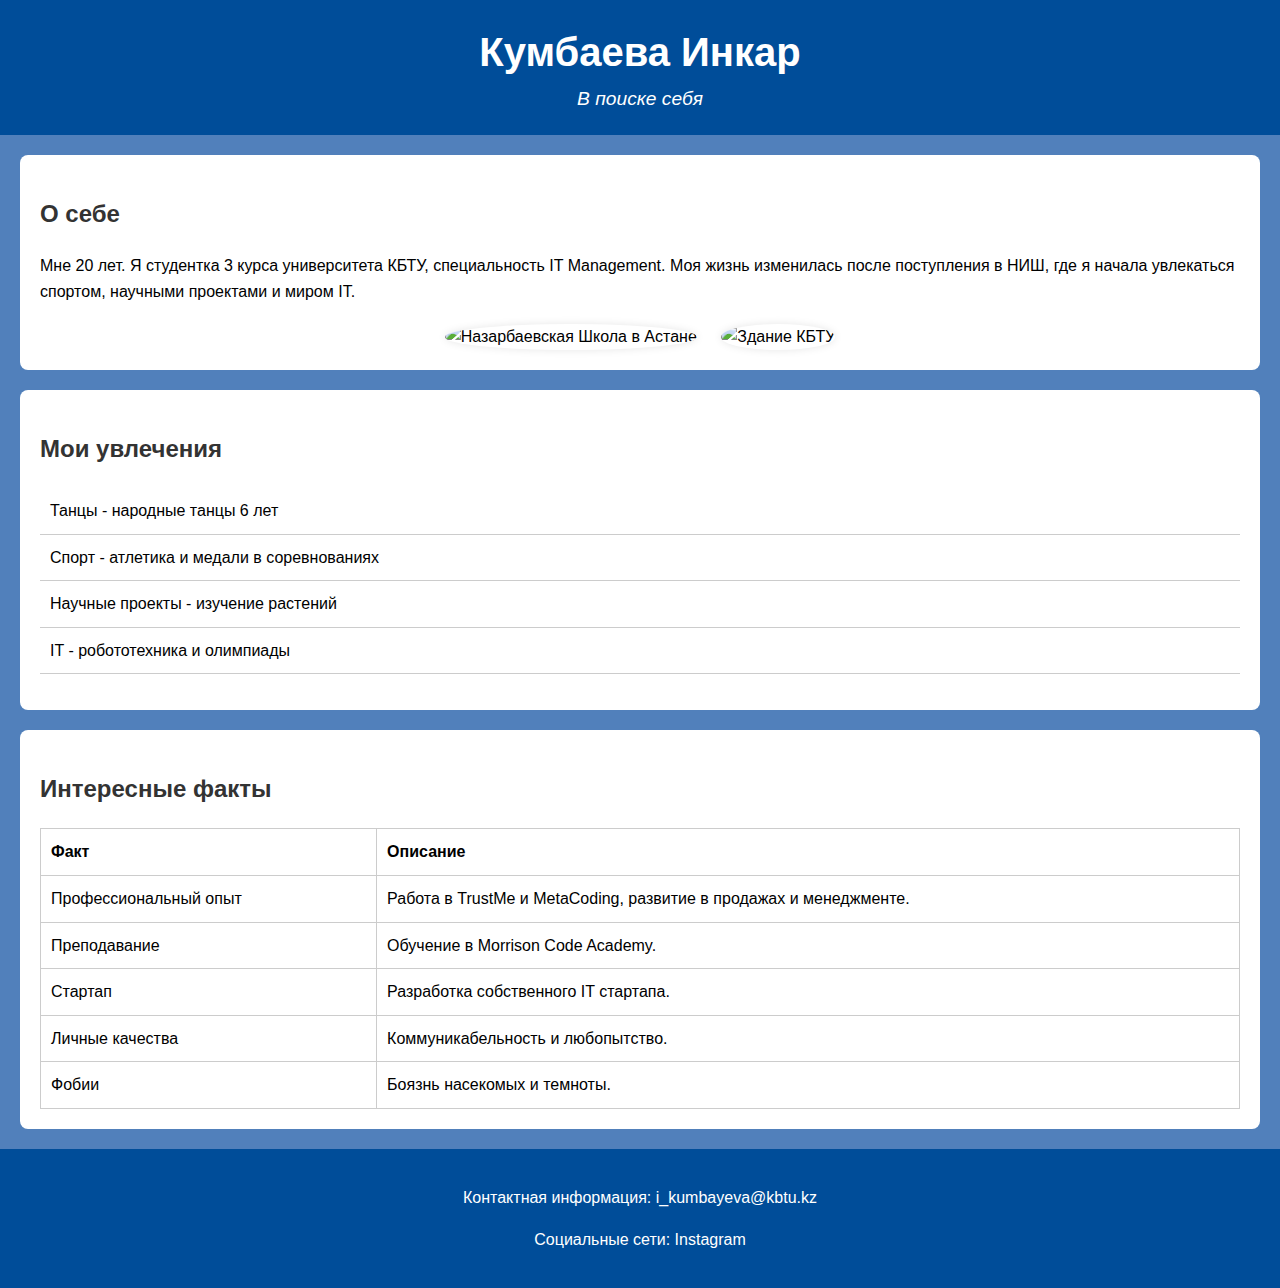
==== Bio/kia.html @ 2c6e0197 "Rename kia.html to Bio/kia.html" ====
<!DOCTYPE html>
<html lang="ru">
<head>
    <meta charset="UTF-8">
    <meta name="viewport" content="width=device-width, initial-scale=1.0">
    <link rel="stylesheet" href="kia.css">
    <title>Кумбаева Инкар - Личная страница</title>
</head>
<body>
    <header>
        <h1>Кумбаева Инкар</h1>
        <p>В поиске себя</p>
    </header>

    <section id="bio">
        <h2>О себе</h2>
        <p>Мне 20 лет. Я студентка 3 курса университета КБТУ, специальность IT Management. Моя жизнь изменилась после поступления в НИШ, где я начала увлекаться спортом, научными проектами и миром IT.</p>
        <div class="image-container">
            <img src="https://nisa.edu.kz/wp-content/uploads/2022/01/200122.jpg " alt="Назарбаевская Школа в Астане" class="bio-image">
            <img src="https://encrypted-tbn0.gstatic.com/images?q=tbn:ANd9GcSMQWPk-D56c3_AOtfAquJNeGeX_S0Aw9x6zg&s" alt="Здание КБТУ" class="bio-image">
        </div>
    </section>

    <section id="hobbies">
        <h2>Мои увлечения</h2>
        <ul>
            <li>Танцы - народные танцы 6 лет</li>
            <li>Спорт - атлетика и медали в соревнованиях</li>
            <li>Научные проекты - изучение растений</li>
            <li>IT - робототехника и олимпиады</li>
        </ul>
    </section>

    <section id="interesting-facts">
        <h2>Интересные факты</h2>
        <table>
            <tr>
                <th>Факт</th>
                <th>Описание</th>
            </tr>
            <tr>
                <td>Профессиональный опыт</td>
                <td>Работа в TrustMe и MetaCoding, развитие в продажах и менеджменте.</td>
            </tr>
            <tr>
                <td>Преподавание</td>
                <td>Обучение в Morrison Code Academy.</td>
            </tr>
            <tr>
                <td>Стартап</td>
                <td>Разработка собственного IT стартапа.</td>
            </tr>
            <tr>
                <td>Личные качества</td>
                <td>Коммуникабельность и любопытство.</td>
            </tr>
            <tr>
                <td>Фобии</td>
                <td>Боязнь насекомых и темноты.</td>
            </tr>
        </table>
    </section>

    <footer>
        <p>Контактная информация: <a href="mailto:i_kumbayeva@kbtu.kz">i_kumbayeva@kbtu.kz</a></p>
        <p>Социальные сети: <a href="https://www.instagram.com/kmbva_i?igsh=MTZmOWtlaGl5bjNyNA==">Instagram</a></p>
    </footer>
</body>
</html>
---- Bio/kia.css ----
body {
    font-family: Arial, sans-serif;
    line-height: 1.6;
    margin: 0;
    padding: 0;
    background-color: #5180BB;
}

header {
    background-color: #004d99;
    color: #ffffff;
    padding: 20px 0;
    text-align: center;
}

header h1 {
    margin: 0;
    font-size: 2.5em;
}

header p {
    font-size: 1.2em;
    margin: 0;
    font-style: italic;
}

section {
    background-color: #ffffff;
    padding: 20px;
    margin: 20px;
    border-radius: 8px;
}

h2 {
    color: #333333;
}

ul {
    list-style-type: none;
    padding: 0;
}

ul li {
    padding: 10px;
    border-bottom: 1px solid #cccccc;
}

table {
    width: 100%;
    border-collapse: collapse;
}

table th, table td {
    border: 1px solid #cccccc;
    padding: 10px;
    text-align: left;
}

footer {
    text-align: center;
    padding: 20px 0;
    background-color: #004d99;
    color: #ffffff;
}

footer a {
    color: #ffffff;
    text-decoration: none;
}

footer a:hover {
    text-decoration: underline;
}

.image-container {
    text-align: center;
    margin-top: 20px;
}

.bio-image {
    width: 150px;
    height: 150px;
    border-radius: 50%;
    margin: 0 10px;
    box-shadow: 0 0 8px rgba(0, 0, 0, 0.1);
}
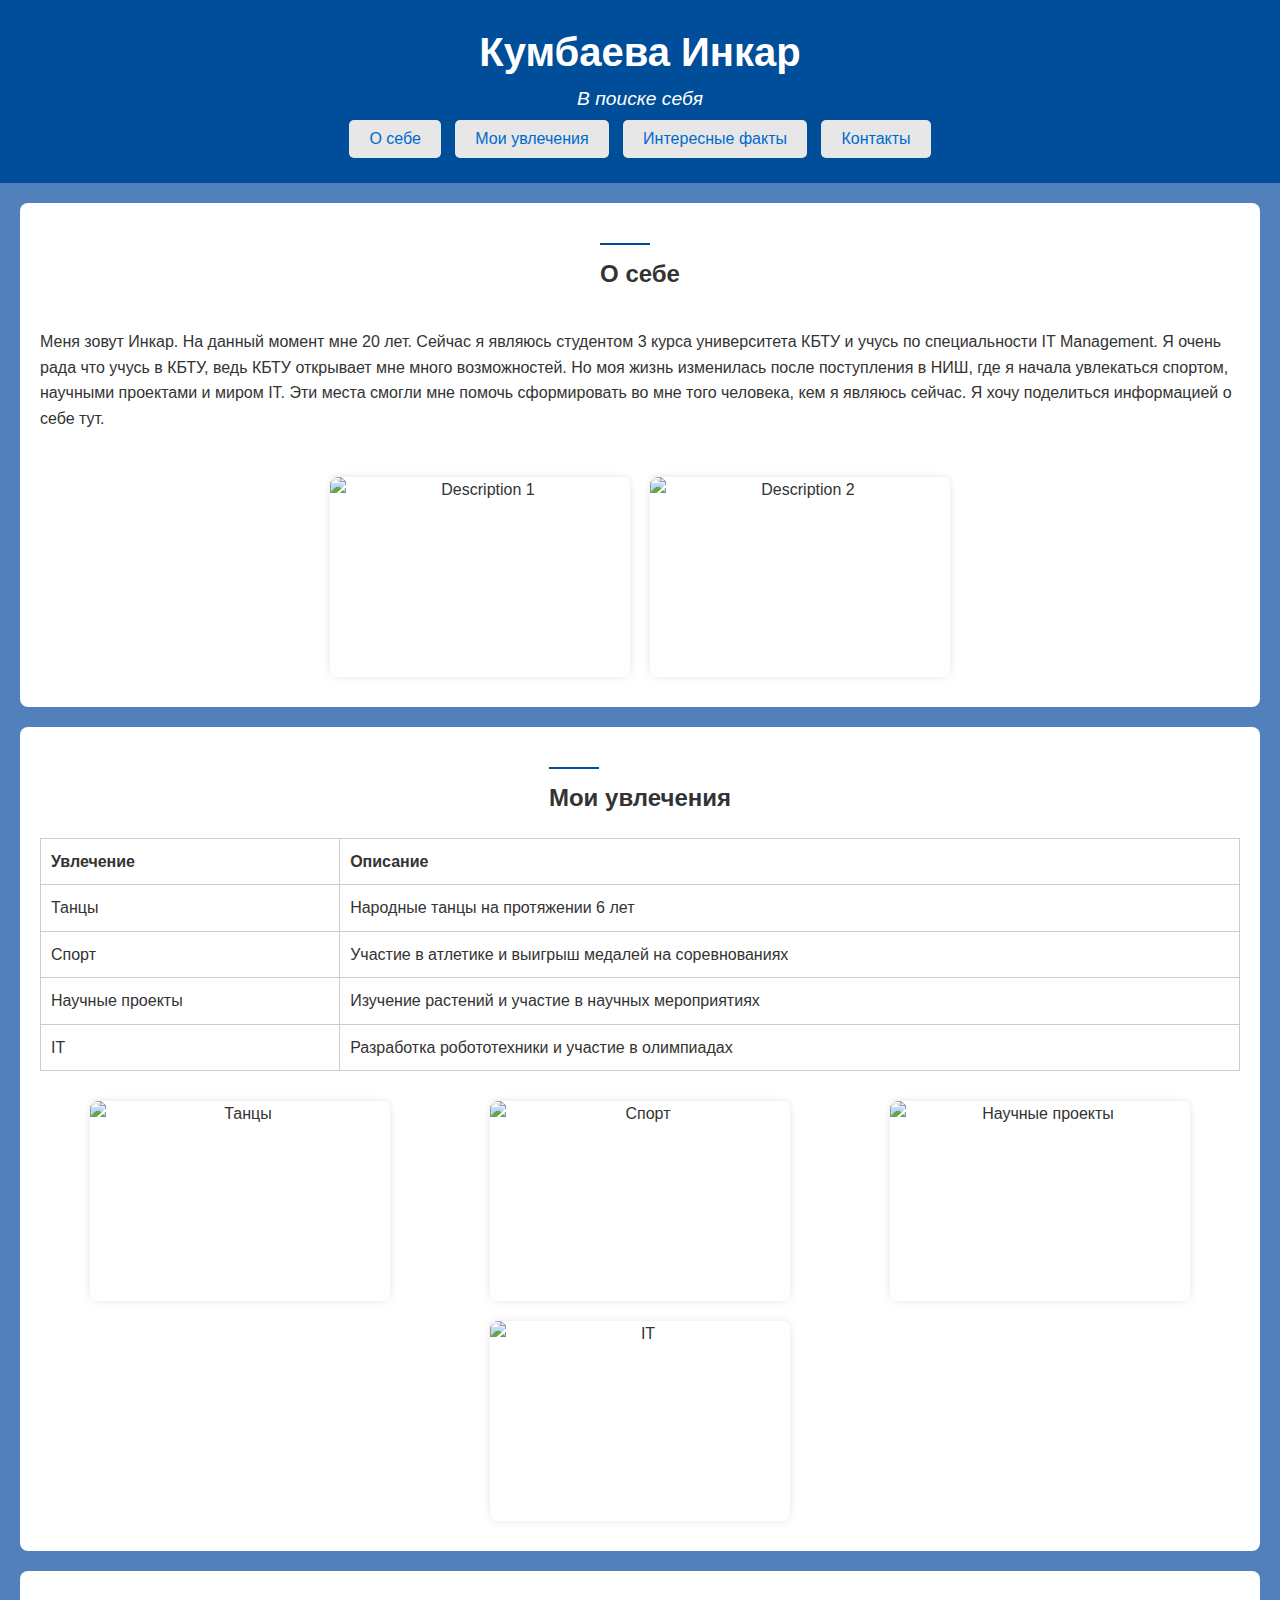
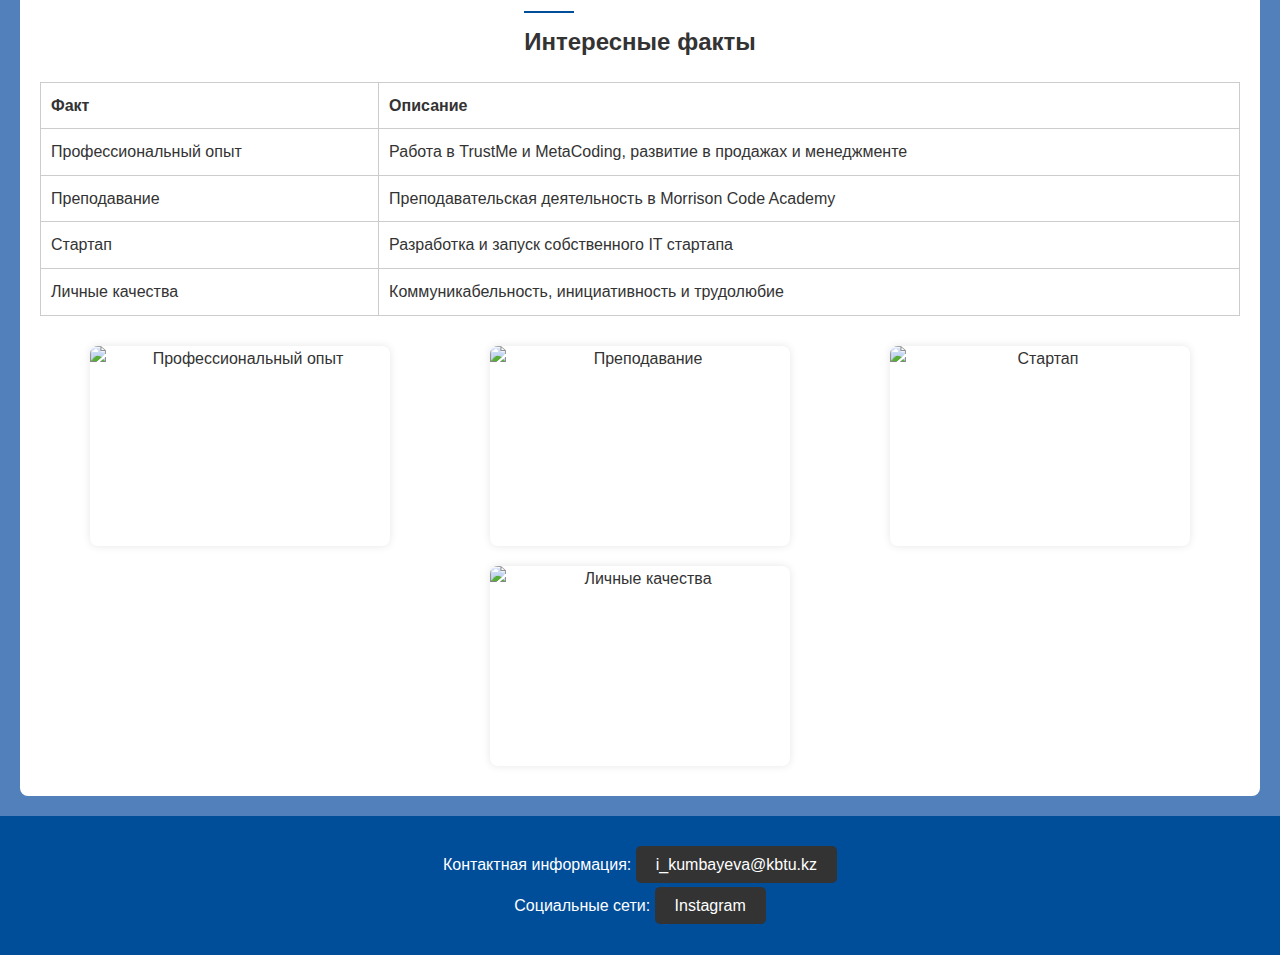
==== commit 26b2ef4e: "Update kia.html" ====
--- a/Bio/kia.html
+++ b/Bio/kia.html
@@ -10,25 +10,51 @@
     <header>
         <h1>Кумбаева Инкар</h1>
         <p>В поиске себя</p>
+        <button onclick="document.getElementById('bio').scrollIntoView();">О себе</button>
+        <button onclick="document.getElementById('hobbies').scrollIntoView();">Мои увлечения</button>
+        <button onclick="document.getElementById('interesting-facts').scrollIntoView();">Интересные факты</button>
+        <button onclick="document.getElementById('contact-info').scrollIntoView();">Контакты</button>
     </header>
 
     <section id="bio">
         <h2>О себе</h2>
-        <p>Мне 20 лет. Я студентка 3 курса университета КБТУ, специальность IT Management. Моя жизнь изменилась после поступления в НИШ, где я начала увлекаться спортом, научными проектами и миром IT.</p>
+        <p>Меня зовут Инкар. На данный момент мне 20 лет. Сейчас я являюсь студентом 3 курса университета КБТУ и учусь по специальности IT Management. Я очень рада что учусь в КБТУ, ведь КБТУ открывает мне много возможностей. Но моя жизнь изменилась после поступления в НИШ, где я начала увлекаться спортом, научными проектами и миром IT. Эти места смогли мне помочь сформировать во мне того человека, кем я являюсь сейчас. Я хочу поделиться информацией о себе тут.</p>
         <div class="image-container">
-            <img src="https://nisa.edu.kz/wp-content/uploads/2022/01/200122.jpg " alt="Назарбаевская Школа в Астане" class="bio-image">
-            <img src="https://encrypted-tbn0.gstatic.com/images?q=tbn:ANd9GcSMQWPk-D56c3_AOtfAquJNeGeX_S0Aw9x6zg&s" alt="Здание КБТУ" class="bio-image">
+            <img src="https://kbtu.edu.kz/images/kbtu_img.jpg" alt="Description 1" class="bio-image">
+            <img src="https://ast.nis.edu.kz/wp-content/uploads/2022/09/NISH-FMN-g.-Nur-Sultan-NewSchool-3529.jpg" alt="Description 2" class="bio-image">
         </div>
     </section>
 
     <section id="hobbies">
         <h2>Мои увлечения</h2>
-        <ul>
-            <li>Танцы - народные танцы 6 лет</li>
-            <li>Спорт - атлетика и медали в соревнованиях</li>
-            <li>Научные проекты - изучение растений</li>
-            <li>IT - робототехника и олимпиады</li>
-        </ul>
+        <table>
+            <tr>
+                <th>Увлечение</th>
+                <th>Описание</th>
+            </tr>
+            <tr>
+                <td>Танцы</td>
+                <td>Народные танцы на протяжении 6 лет</td>
+            </tr>
+            <tr>
+                <td>Спорт</td>
+                <td>Участие в атлетике и выигрыш медалей на соревнованиях</td>
+            </tr>
+            <tr>
+                <td>Научные проекты</td>
+                <td>Изучение растений и участие в научных мероприятиях</td>
+            </tr>
+            <tr>
+                <td>IT</td>
+                <td>Разработка робототехники и участие в олимпиадах</td>
+            </tr>
+        </table>
+        <div class="hobbies-container">
+            <img src="https://wdoxnovenie.ru/filestore/uploaded/%D0%9A%D0%B0%D0%B7%D0%B0%D1%85%D1%81%D0%BA%D0%B8%D0%B9%20%D1%82%D0%B0%D0%BD%D0%B5%D1%86-02.jpg" alt="Танцы" class="hobby-image">
+            <img src="https://www.gov.kz/uploads/2020/1/15/9892a20eaf5887a597319cee411c5f03_original.256187.jpg" alt="Спорт" class="hobby-image">
+            <img src="https://qazedu.kz//cdn/blog/Science-Explosion1.png" alt="Научные проекты" class="hobby-image">
+            <img src="https://encrypted-tbn0.gstatic.com/images?q=tbn:ANd9GcRJhO4inEmNYfa6AvlCuJjr3Y37W650lyycEw&s" alt="IT" class="hobby-image">
+        </div>
     </section>
 
     <section id="interesting-facts">
@@ -40,30 +66,33 @@
             </tr>
             <tr>
                 <td>Профессиональный опыт</td>
-                <td>Работа в TrustMe и MetaCoding, развитие в продажах и менеджменте.</td>
+                <td>Работа в TrustMe и MetaCoding, развитие в продажах и менеджменте</td>
             </tr>
             <tr>
                 <td>Преподавание</td>
-                <td>Обучение в Morrison Code Academy.</td>
+                <td>Преподавательская деятельность в Morrison Code Academy</td>
             </tr>
             <tr>
                 <td>Стартап</td>
-                <td>Разработка собственного IT стартапа.</td>
+                <td>Разработка и запуск собственного IT стартапа</td>
             </tr>
             <tr>
                 <td>Личные качества</td>
-                <td>Коммуникабельность и любопытство.</td>
-            </tr>
-            <tr>
-                <td>Фобии</td>
-                <td>Боязнь насекомых и темноты.</td>
+                <td>Коммуникабельность, инициативность и трудолюбие</td>
             </tr>
         </table>
+        <div class="facts-container">
+            <img src="https://encrypted-tbn0.gstatic.com/images?q=tbn:ANd9GcRAyDmsusnql8UXLQiSq7OU1cwZ4Rai4Hduaw&s" alt="Профессиональный опыт" class="fact-image">
+            <img src="https://encrypted-tbn0.gstatic.com/images?q=tbn:ANd9GcRce2rgiJX9Vm3H5KBRfb0wdJq4FeLPuXYu_A&s" alt="Преподавание" class="fact-image">
+            <img src="https://www.gov.kz/uploads/2021/1/14/085c81305cdb2de8667e4b2fc1fe31aa_original.312619.jpg" alt="Стартап" class="fact-image">
+            <img src="https://static.tildacdn.one/tild6561-3831-4738-b863-623465353733/-.jpg" alt="Личные качества" class="fact-image">
+        </div>
     </section>
 
-    <footer>
+    <footer id="contact-info">
         <p>Контактная информация: <a href="mailto:i_kumbayeva@kbtu.kz">i_kumbayeva@kbtu.kz</a></p>
         <p>Социальные сети: <a href="https://www.instagram.com/kmbva_i?igsh=MTZmOWtlaGl5bjNyNA==">Instagram</a></p>
     </footer>
 </body>
 </html>
+
--- a/Bio/kia.css
+++ b/Bio/kia.css
@@ -1,9 +1,10 @@
 body {
-    font-family: Arial, sans-serif;
+    font-family: 'Arial', sans-serif;
     line-height: 1.6;
     margin: 0;
     padding: 0;
     background-color: #5180BB;
+    color: #333;
 }
 
 header {
@@ -16,6 +17,11 @@
 header h1 {
     margin: 0;
     font-size: 2.5em;
+    transition: color 0.5s ease-in-out;
+}
+
+header h1:hover {
+    color: #e0e0e0;
 }
 
 header p {
@@ -24,15 +30,46 @@
     font-style: italic;
 }
 
+button {
+    background-color: #E7E7E7;
+    color: #006ACB;;
+    border: none;
+    padding: 10px 20px;
+    border-radius: 5px;
+    font-size: 1em;
+    cursor: pointer;
+    transition: background-color 0.3s ease;
+    margin: 5px;
+}
+
+button:hover {
+    background-color: #555;
+}
+
 section {
     background-color: #ffffff;
     padding: 20px;
     margin: 20px;
     border-radius: 8px;
+    display: flex;
+    flex-wrap: wrap;
+    justify-content: space-around;
+}
+
+@media (max-width: 768px) {
+    section {
+        flex-direction: column;
+    }
 }
 
 h2 {
     color: #333333;
+}
+
+ul, .image-container, .hobbies-container, .facts-container {
+    display: flex;
+    flex-wrap: wrap;
+    justify-content: space-around;
 }
 
 ul {
@@ -43,6 +80,59 @@
 ul li {
     padding: 10px;
     border-bottom: 1px solid #cccccc;
+    transition: transform 0.3s ease;
+}
+
+ul li:hover {
+    transform: scale(1.05);
+}
+
+.image-container, .hobbies-container, .facts-container {
+    text-align: center;
+    margin-top: 20px;
+}
+
+.bio-image, .hobby-image, .fact-image {
+    width: 300px;
+    height: 200px;
+    border-radius: 8px;
+    margin: 10px;
+    box-shadow: 0 0 8px rgba(0, 0, 0, 0.1);
+    transition: transform 0.3s ease;
+}
+
+.bio-image:hover, .hobby-image:hover, .fact-image:hover {
+    transform: scale(1.05); 
+}
+
+footer {
+    text-align: center;
+    padding: 20px 0;
+    background-color: #004d99;
+    color: #ffffff;
+}
+
+footer a {
+    color: #ffffff;
+    text-decoration: none;
+    padding: 10px 20px;
+    background-color: #333;
+    border-radius: 5px;
+    transition: background-color 0.3s ease;
+}
+
+footer a:hover {
+    background-color: #555; 
+    text-decoration: underline;
+}
+
+h2::before {
+    content: "";
+    display: block;
+    height: 2px;
+    width: 50px;
+    background-color: #004d99;
+    margin-bottom: 10px;
 }
 
 table {
@@ -55,32 +145,3 @@
     padding: 10px;
     text-align: left;
 }
-
-footer {
-    text-align: center;
-    padding: 20px 0;
-    background-color: #004d99;
-    color: #ffffff;
-}
-
-footer a {
-    color: #ffffff;
-    text-decoration: none;
-}
-
-footer a:hover {
-    text-decoration: underline;
-}
-
-.image-container {
-    text-align: center;
-    margin-top: 20px;
-}
-
-.bio-image {
-    width: 150px;
-    height: 150px;
-    border-radius: 50%;
-    margin: 0 10px;
-    box-shadow: 0 0 8px rgba(0, 0, 0, 0.1);
-}
